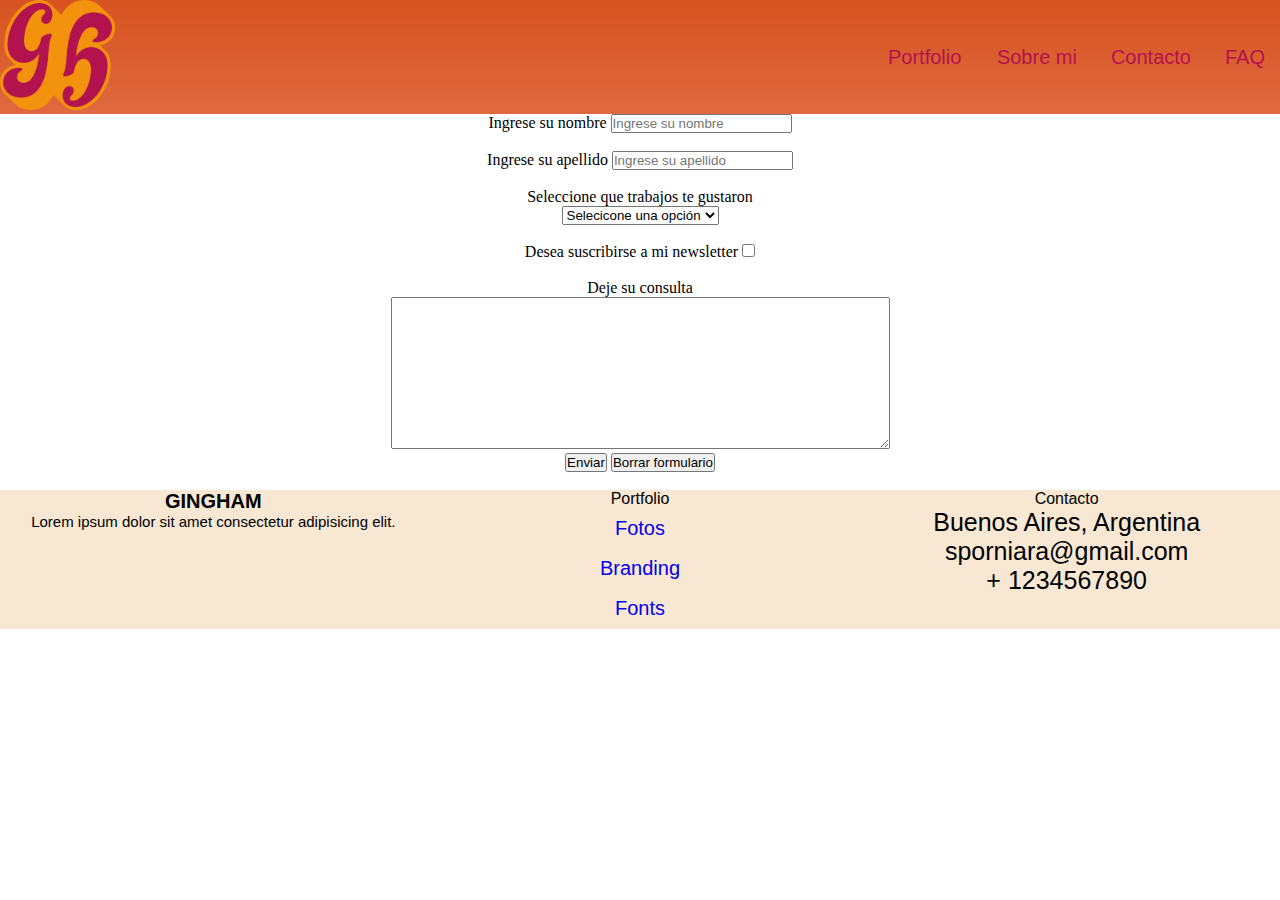
==== contacto.html @ a2402b82 "Estructura de archivos inicial" ====
<!DOCTYPE html>
<head>
    <meta charset="UTF-8">
    <meta http-equiv="X-UA-Compatible" content="IE=edge">
    <meta name="viewport" content="width=device-width, initial-scale=1.0">

    <link href="css/style.css" rel="stylesheet" type="text/css">
    <link href='https://fonts.google.com/specimen/Monoton#standard-styles' rel='stylesheet' type='text/css'/>

    <title>Contacto</title>
</head>
    <body>
      
      <header>
        <div class="wrapperHeader">
          <a class="navBarBrand" href="index.html"><img class="navBar_logo" src="assets/img/logo.png" alt="..." /></a>
          <nav class="navBar">
            <ul class="navContainer">
              <li class="nav-item px-2"><a class="navLink fw-bold" href="portfolio.html">Portfolio</a>
                <ul class="subMenu">
                  <li><a href="portfolio/branding.html"> Branding</a></li>
                  <li><a href="portfolio/fotos.html"> Fotos</a></li>
                  <li><a href="portfolio/fonts.html"> Fonts</a></li>
                </ul>
              </li>
              <li class="nav-item px-2"><a class="navLink fw-bold" href="sobremi.html">Sobre mi</a></li>
              <li class="nav-item px-2"><a class="navLink fw-bold" href="contacto.html">Contacto</a></li>
              <li class="nav-item px-2"><a class="navLink fw-bold" href="faq.html">FAQ</a></li>
            </ul>
          </nav>
        </div>
      </header>
      
        <main>
          <section>
            <div class="sufeeLogin">
                <div class="container">
                    <div class="loginContent">
                        <div class="loginForm">
                            <form  id="formulario" action="" method="get" enctype="text/plain" >
                                <div class="formGroup">
                                <label> Ingrese su nombre </label>
                                <input type="text" class="formControl" placeholder="Ingrese su nombre" id="nombre" >
                                </div>
                                <br>
                                <div class="formGroup">
                                <label> Ingrese su apellido </label>
                                <input type="text" class="formControl" placeholder="Ingrese su apellido" id="apellido">
                                </div>
                                <br>
                                <div class="formGroup">
                                <label> Seleccione que trabajos te gustaron</label>
                                <div class="rowSelect">
                                        <div class="opciones">
                                            <select name="select" id="select" class="formControl">
                                                <option value="" disabled selected>Selecicone una opción</option>
                                                <option value="0">Trabajo 1</option>
                                                <option value="1">Trabajo 2</option>
                                                <option value="2">Trabajo 3</option>
                                                <option value="3">Trabajo 4</option>
                                            </select>
                                     </div>
                                </div>
                                <br>
                                <div class="formGroup">
                                  <label for="newsletter">Desea suscribirse a mi newsletter</label>
                                  <input type="checkbox" name="checkbox" id="newsletter" value="1">
                                </div>
                                <br>
                                <div class="formGroup">
                                  <label for="comentario">Deje su consulta</label>
                                  <br>
                                  <textarea name="txtMsg" id="comentario" cols="60" rows="10"></textarea>
                                </div>
                                <div class="rowButton">
                                      <input type="submit" value="Enviar" class="btnEnviar"></input>
                                      <input type="reset" value="Borrar formulario" class="btnBorrar"></input>
                                    </div>
                                </div>
                            </form>
                        </div>
                    </div>
                </div> 
            </div>	
        </section>
      </main> 
      <br>

      <footer class="title_Footer">
        <div class="footer_Row">
          <div class="footer_Section1">
            <div class="footer_nombre">GINGHAM</div>
            <p>Lorem ipsum dolor sit amet consectetur adipisicing elit.</p>
          </div>
          <div class="footer_Section2">Portfolio
            <p class="footer_listado">
              <a href="portfolio/fotos.html">Fotos</a>
            </p>
            <p class="footer_listado">
              <a href="portfolio/branding.html">Branding</a>
            </p>
            <p class="footer_listado">
              <a href="portfolio/fonts.html">Fonts</a>
            </p>
          </div>
          <div class="footer_Section3"> Contacto
            <p><i class="footer_address"></i> Buenos Aires, Argentina</p>
            <p>
              <i class="footer_mail"></i>
              sporniara@gmail.com
            </p>
            <p><i class="footer_phone"></i> + 1234567890</p>
          </div>
        </div>
      </footer>
    </body>
</html>
---- css/style.css ----
@charset "UTF-8";
*{
    margin: 0px; 
    padding: 0px;
    box-sizing: border-box;
}

/* grid */
.grid{
    display: grid;
    grid-template-columns: 20% 60% 20%;
    grid-template-rows: repeat(3, auto);
    grid-template-areas: "navBar navBar navBar" 
                         "header header header" 
                         "title_Footer title_Footer title_Footer";
}

/* menu */
 
.header{
    grid-area: header;
}

.navBar{
    grid-area: navBar;
}

li{
    padding: 10px 15px;
}
  
.navBar_logo{
    width: 20%;
    height: 20%;
}
  
.wrapperHeader {
    display: flex;
    flex-wrap: wrap;  
    justify-content: space-between;
    align-items: center;
    background-image: linear-gradient(#d75321, #df693f);

}
  
header .navBar ul li {
    list-style: none;
    display: inline;
    text-align: justify;
    font-family: 'Lucida Sans', 'Lucida Sans Regular', 'Lucida Grande', 'Lucida Sans Unicode', Geneva, Verdana, sans-serif;
    font-size: 20px;
    text-decoration: none;
  
}
  
header .navBar ul li a {
    color: #b2134e;
    text-decoration: none;
    display: inline;
}
  
.subMenu{
    display: none;
    position: absolute;
    background-color: #f39200;
}
  
.navContainer li{
    display: inline-block;
    left: 50%;
    justify-content: space-between;
}
  
.navContainer li:hover ul{
    display: block;
}
  
.subMenu li{
    display: block;
    position: relative;
    top: 20%;
}

/* sections */
.section1{
   grid-area: section1;
}
  
.hero{
   height: 70vh;
   background-image: url("../assets/img/fondo.png");
   background-size: cover;
   background-position: center;
   display: flex;
   flex-direction: row;
   justify-content: center;
}
  
.hero p{
   text-align: center;
}
  
.hero_Img img:hover{
    transition: 3s;
    width: 50%;
  }

.section2{
   grid-area: section2;
}

.trabajos{
    text-align: center;
}

.grid section{
   width: 100%;
   height: 100%;
   display: flex;
   justify-content: center;
   align-items: center;
}

.titleIndex{
    display: flex;
    width: 100%;
    height: 400px;
    opacity: 0.5;
} 
  
section ul li{
    color: b#333;
    list-style: none;
    display: inline;
    text-align: justify;
    font-family: 'Lucida Sans', 'Lucida Sans Regular', 'Lucida Grande', 'Lucida Sans Unicode', Geneva, Verdana, sans-serif;
    font-size: 20px;
    text-decoration: none;
}
  
section ul li a{
   color: b#333333;
   text-decoration: none;
   display: inline;
}
  
.sufeeLogin{
   text-align: center;
}
  
.rowButton{
   text-align: center;
}
  
.rowSelect{
   text-align: center;
}
  
p{
    color: b#333;
    font-size: 25px;
    font-family: 'Lucida Sans', 'Lucida Sans Regular', 'Lucida Grande', 'Lucida Sans Unicode', Geneva, Verdana, sans-serif;
}
  
/* tabla */
  
table {
    border: 3px solid;
    font-family: 'Lucida Sans', 'Lucida Sans Regular', 'Lucida Grande', 'Lucida Sans Unicode', Geneva, Verdana, sans-serif;  
}
    
th {
    background-color: white;
    border: 1px solid;
}
    
tr, td {
    border: 1px solid;
}

  
/* seccion footer*/

.title_Footer .footer_Row{
    font-family: 'Josefin Sans', sans-serif;
    background-color: rgb(247, 231, 211);
    display: grid;
    grid-template-columns: repeat(3, 1fr);
    grid-template-areas: "footer_Section1 footer_Section2 footer_Section3";
}

.footer_Section1, .footer_Section2 , .footer_Section3{
    width: 100%;
    height: 20%;
} 
.footer_Section1{
    text-align: center;
    grid-area: footer_Section1;
    
}
.footer_Section2{
    text-align: center;
    grid-area: footer_Section2;
  
}
  
.footer_Section3{
    text-align: center;
    grid-area: footer_Section3;
  
}

.footer_listado{
    font-size: 20px;
    padding: 2%;
    text-decoration: none;
}
  
.footer_listado a{
    text-decoration: none;
}
  
.footer_nombre{
    font-size: 20px;
    font-weight: bold;
}
  
.footer_Section1 p{
    font-size: 15px;
}

/* sobre mi */ 
.sobremi h2{
   color: b#333;
   list-style: none;
   display: inline;
   text-align: justify;
   font-family: 'Lucida Sans', 'Lucida Sans Regular', 'Lucida Grande', 'Lucida Sans Unicode', Geneva, Verdana, sans-serif;
   font-size: 20px;
}
  
.sobremi_fotoMia {
   width: 200%; 
   float: left; 
}

.sobremi_textoDesc {
   width: 60%;
   text-align: inherit;
   float: right;
}
  
.sobremi_textoSecu {
   font-family: 'Lucida Sans', 'Lucida Sans Regular', 'Lucida Grande', 'Lucida Sans Unicode', Geneva, Verdana, sans-serif;
   font-size: 20px;
   text-align: center;
}

  
.trabajos_row {
    display: flex;
}
    
.trabajos_column{
    flex: 25%;
    padding: 3px;
}
  
/* detalle portfolio */

.titleTrabajo{
   text-align: center;
   color: indianred;
}

/* medida query mobile*/

@media (max-width: 420px) {
    .a{
        display: flex;
        flex-wrap: wrap;
    }

    .title_Footer .footer_Row{
      grid-template-columns: 100%;
      grid-template-rows: repeat(3, 1fr);
      grid-template-areas: "footer_Section1" "footer_Section2" "footer_Section3";
    }
}

/* medida query tablet*/
@media only screen and (min-width: 401px) and (max-width: 960px){
  .column {
    width: 100%;
  }
}

/* medida query desktop */
@media only screen and (min-width: 961px) {
  .column {
    width: 100%;
  }
}
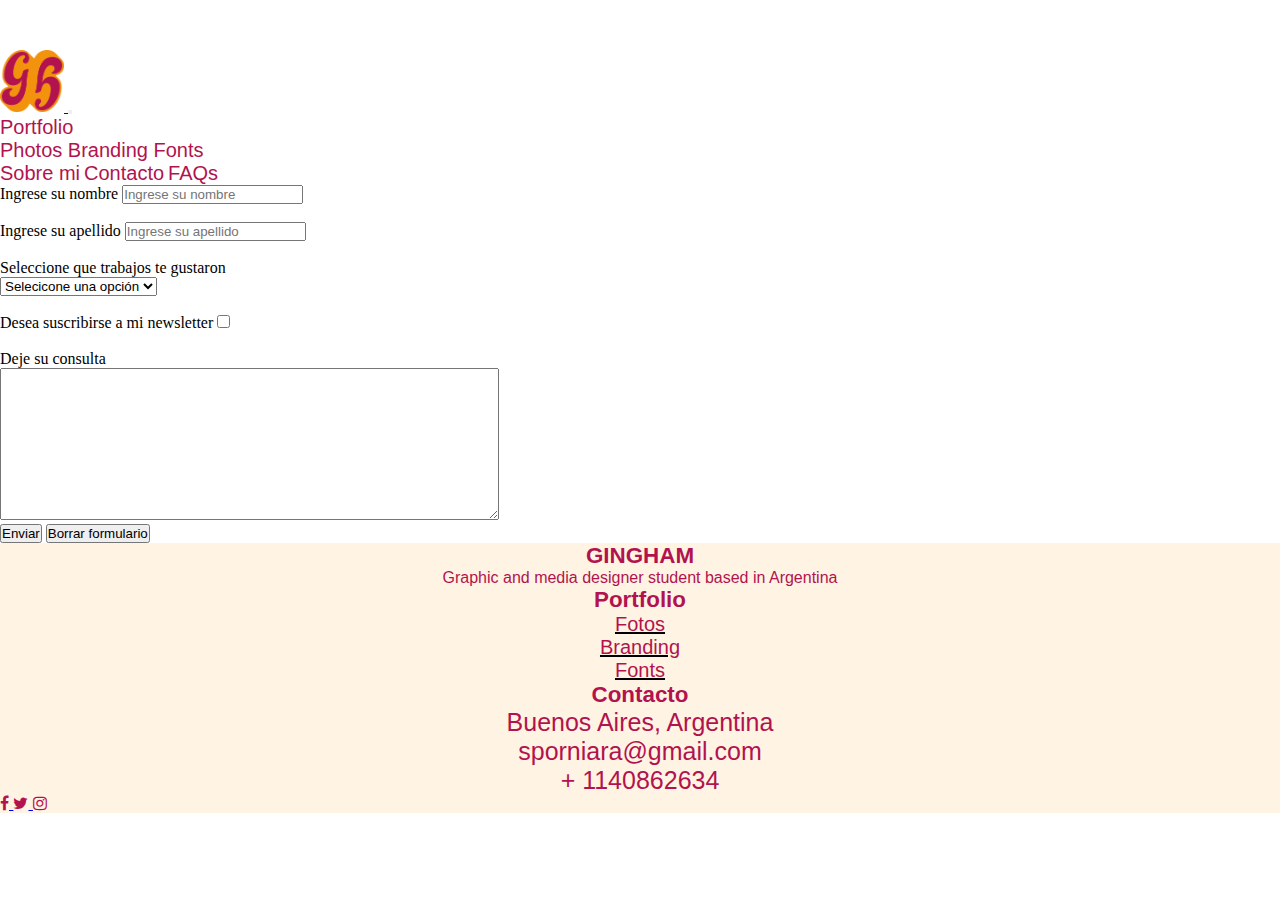
==== commit e0e7b5bb: "agregue BS incial - footer y header" ====
--- a/contacto.html
+++ b/contacto.html
@@ -1,117 +1,168 @@
 <!DOCTYPE html>
+
 <head>
-    <meta charset="UTF-8">
-    <meta http-equiv="X-UA-Compatible" content="IE=edge">
-    <meta name="viewport" content="width=device-width, initial-scale=1.0">
+  <meta charset="UTF-8">
+  <meta http-equiv="X-UA-Compatible" content="IE=edge">
+  <meta name="viewport" content="width=device-width, initial-scale=1.0">
 
-    <link href="css/style.css" rel="stylesheet" type="text/css">
-    <link href='https://fonts.google.com/specimen/Monoton#standard-styles' rel='stylesheet' type='text/css'/>
+  <!-- SEO -->
+  <meta name="description"
+    content="Este es el sitio web de mi portfolio en el que encontrarás imágenes, videos y mucho más">
+  <meta name="keywords" content="FOTOS, VIDEOS, BRANDING, FONTS, PORTFOLIO, DISEÑO, EDITS">
 
-    <title>Contacto</title>
+  <!-- bootstrap -->
+  <link href="https://cdn.jsdelivr.net/npm/bootstrap@5.1.3/dist/css/bootstrap.min.css" rel="stylesheet"
+    integrity="sha384-1BmE4kWBq78iYhFldvKuhfTAU6auU8tT94WrHftjDbrCEXSU1oBoqyl2QvZ6jIW3" crossorigin="anonymous">
+
+  <!-- fonts -->
+  <link href="https://fonts.googleapis.com/css2?family=PT+Serif:wght@400;700&amp;display=swap" rel="stylesheet">
+
+  <!-- logos de fontawesome -->
+  <link rel="stylesheet" href="https://cdnjs.cloudflare.com/ajax/libs/font-awesome/4.7.0/css/font-awesome.min.css">
+
+  <!-- css -->
+  <link href="scss/estilos-sass.css" rel="stylesheet" />
+
+  <title>Contacto</title>
 </head>
-    <body>
-      
-      <header>
-        <div class="wrapperHeader">
-          <a class="navBarBrand" href="index.html"><img class="navBar_logo" src="assets/img/logo.png" alt="..." /></a>
-          <nav class="navBar">
-            <ul class="navContainer">
-              <li class="nav-item px-2"><a class="navLink fw-bold" href="portfolio.html">Portfolio</a>
-                <ul class="subMenu">
-                  <li><a href="portfolio/branding.html"> Branding</a></li>
-                  <li><a href="portfolio/fotos.html"> Fotos</a></li>
-                  <li><a href="portfolio/fonts.html"> Fonts</a></li>
-                </ul>
-              </li>
-              <li class="nav-item px-2"><a class="navLink fw-bold" href="sobremi.html">Sobre mi</a></li>
-              <li class="nav-item px-2"><a class="navLink fw-bold" href="contacto.html">Contacto</a></li>
-              <li class="nav-item px-2"><a class="navLink fw-bold" href="faq.html">FAQ</a></li>
-            </ul>
-          </nav>
+
+<body>
+
+  <!-- header -->
+
+  <header>
+    <nav class="navBar navbar-expand-lg navbar-light colorHeader">
+      <div class="container-fluid">
+        <a class="navbar-brand" href="index.html">
+          <img class="navBar_logo" src="assets/gallery/logo.png" alt="logo Gingham" width="50" height="50"
+            class="d-inline-block align-text-top">
+        </a>
+        <button class="navbar-toggler" type="button" data-bs-toggle="collapse" data-bs-target="#navbarNav"
+          aria-controls="navbarNav" aria-expanded="false" aria-label="Toggle navigation">
+          <span class="navbar-toggler-icon"></span>
+        </button>
+        <div class="collapse navbar-collapse justify-content-end" id="navbarNav">
+          <ul class="navbar-nav ms-auto mb-2 mb-lg-0">
+            <li class="nav-item dropdown">
+              <a class="link dropdown-toggle" href="portfolio.html" id="navbarDropdownMenuLink" role="button"
+                data-bs-toggle="dropdown" aria-expanded="false">
+                Portfolio
+              </a>
+              <ul class="dropdown-menu" aria-labelledby="navbarDropdownMenuLink">
+                <li><a class="dropdown-item" href="portfolio/fotos.html">Photos</a></li>
+                <li><a class="dropdown-item" href="portfolio/branding.html">Branding</a></li>
+                <li><a class="dropdown-item" href="portfolio/fonts.html">Fonts</a></li>
+              </ul>
+            </li>
+            <li class="nav-item px-2"><a class="link" href="sobremi.html">Sobre mi</a></li>
+            <li class="nav-item px-2"><a class="link" href="contacto.html">Contacto</a></li>
+            <li class="nav-item px-2"><a class="link" href="faq.htm">FAQs</a></li>
+          </ul>
         </div>
-      </header>
-      
-        <main>
-          <section>
-            <div class="sufeeLogin">
-                <div class="container">
-                    <div class="loginContent">
-                        <div class="loginForm">
-                            <form  id="formulario" action="" method="get" enctype="text/plain" >
-                                <div class="formGroup">
-                                <label> Ingrese su nombre </label>
-                                <input type="text" class="formControl" placeholder="Ingrese su nombre" id="nombre" >
-                                </div>
-                                <br>
-                                <div class="formGroup">
-                                <label> Ingrese su apellido </label>
-                                <input type="text" class="formControl" placeholder="Ingrese su apellido" id="apellido">
-                                </div>
-                                <br>
-                                <div class="formGroup">
-                                <label> Seleccione que trabajos te gustaron</label>
-                                <div class="rowSelect">
-                                        <div class="opciones">
-                                            <select name="select" id="select" class="formControl">
-                                                <option value="" disabled selected>Selecicone una opción</option>
-                                                <option value="0">Trabajo 1</option>
-                                                <option value="1">Trabajo 2</option>
-                                                <option value="2">Trabajo 3</option>
-                                                <option value="3">Trabajo 4</option>
-                                            </select>
-                                     </div>
-                                </div>
-                                <br>
-                                <div class="formGroup">
-                                  <label for="newsletter">Desea suscribirse a mi newsletter</label>
-                                  <input type="checkbox" name="checkbox" id="newsletter" value="1">
-                                </div>
-                                <br>
-                                <div class="formGroup">
-                                  <label for="comentario">Deje su consulta</label>
-                                  <br>
-                                  <textarea name="txtMsg" id="comentario" cols="60" rows="10"></textarea>
-                                </div>
-                                <div class="rowButton">
-                                      <input type="submit" value="Enviar" class="btnEnviar"></input>
-                                      <input type="reset" value="Borrar formulario" class="btnBorrar"></input>
-                                    </div>
-                                </div>
-                            </form>
-                        </div>
+      </div>
+    </nav>
+  </header>
+
+<!-- formulario -->
+
+  <main>
+    <section>
+      <div class="sufeeLogin">
+        <div class="container">
+          <div class="loginContent">
+            <div class="loginForm">
+              <form id="formulario" action="" method="get" enctype="text/plain">
+                <div class="formGroup">
+                  <label> Ingrese su nombre </label>
+                  <input type="text" class="formControl" placeholder="Ingrese su nombre" id="nombre">
+                </div>
+                <br>
+                <div class="formGroup">
+                  <label> Ingrese su apellido </label>
+                  <input type="text" class="formControl" placeholder="Ingrese su apellido" id="apellido">
+                </div>
+                <br>
+                <div class="formGroup">
+                  <label> Seleccione que trabajos te gustaron</label>
+                  <div class="rowSelect">
+                    <div class="opciones">
+                      <select name="select" id="select" class="formControl">
+                        <option value="" disabled selected>Selecicone una opción</option>
+                        <option value="0">Trabajo 1</option>
+                        <option value="1">Trabajo 2</option>
+                        <option value="2">Trabajo 3</option>
+                        <option value="3">Trabajo 4</option>
+                      </select>
                     </div>
-                </div> 
-            </div>	
-        </section>
-      </main> 
-      <br>
-
-      <footer class="title_Footer">
-        <div class="footer_Row">
-          <div class="footer_Section1">
-            <div class="footer_nombre">GINGHAM</div>
-            <p>Lorem ipsum dolor sit amet consectetur adipisicing elit.</p>
-          </div>
-          <div class="footer_Section2">Portfolio
-            <p class="footer_listado">
-              <a href="portfolio/fotos.html">Fotos</a>
-            </p>
-            <p class="footer_listado">
-              <a href="portfolio/branding.html">Branding</a>
-            </p>
-            <p class="footer_listado">
-              <a href="portfolio/fonts.html">Fonts</a>
-            </p>
-          </div>
-          <div class="footer_Section3"> Contacto
-            <p><i class="footer_address"></i> Buenos Aires, Argentina</p>
-            <p>
-              <i class="footer_mail"></i>
-              sporniara@gmail.com
-            </p>
-            <p><i class="footer_phone"></i> + 1234567890</p>
+                  </div>
+                  <br>
+                  <div class="formGroup">
+                    <label for="newsletter">Desea suscribirse a mi newsletter</label>
+                    <input type="checkbox" name="checkbox" id="newsletter" value="1">
+                  </div>
+                  <br>
+                  <div class="formGroup">
+                    <label for="comentario">Deje su consulta</label>
+                    <br>
+                    <textarea name="txtMsg" id="comentario" cols="60" rows="10"></textarea>
+                  </div>
+                  <div class="rowButton">
+                    <input type="submit" value="Enviar" class="btnEnviar"></input>
+                    <input type="reset" value="Borrar formulario" class="btnBorrar"></input>
+                  </div>
+                </div>
+              </form>
+            </div>
           </div>
         </div>
-      </footer>
-    </body>
+      </div>
+    </section>
+  </main>
+
+  <!-- footer -->
+  <footer>
+    <div class="mt-5 pt-5 pb-5 title_Footer">
+      <div class="container">
+        <div class="row">
+          <div class="footer_Section1 col-lg-5 col-xs-12">
+            <h1 class="titulos_footer">GINGHAM</h1>
+            <p class="descripcion">Graphic and media designer student based in Argentina</p>
+          </div>
+          <div class="footer_Section2 col">
+            <h1 class="titulos_footer">Portfolio</h1>
+            <ul class="footer_listado nav flex-column">
+              <li class="nav-item mb-2"><a href="portfolio/fotos.html" class="link p-0 text-bold">Fotos</a></li>
+              <li class="nav-item mb-2"><a href="portfolio/branding.html" class="link p-0 text-bold">Branding</a>
+              </li>
+              <li class="nav-item mb-2"><a href="portfolio/fonts.html" class="link p-0 text-bold">Fonts</a></li>
+            </ul>
+          </div>
+          <div class="footer_Section3 col-lg-4 col-xs-12">
+            <h1 class="titulos_footer">Contacto</h1>
+            <ul class="contacto nav flex-column">
+              <li class="nav-item mb-2">
+                <p><i class="address"></i> Buenos Aires, Argentina</p>
+              </li>
+              <li class="nav-item mb-2">
+                <p><i class="mail"></i>sporniara@gmail.com</p>
+              </li>
+              <li class="nav-item mb-2">
+                <p><i class="phone"></i> + 1140862634</p>
+              </li>
+            </ul>
+          </div>
+        </div>
+        <div class="col-12">
+          <div class="social-btn text-center my-4"><a href="#!" title="Facebook"><i class="me-4 fa fa-facebook fs-3 text-facebook"></i></a><a href="#!" title="Twitter"> <i class="me-4 fa fa-twitter fs-3 text-twitter"></i></a><a href="#!" title="Instagram"> <i class="me-4 fa fa-instagram fs-3 text-instagram"></i></a></div>
+        </div>
+      </div>
+    </div>
+  </footer>
+
+  <!-- JavaScripts -->
+  <script src="https://cdn.jsdelivr.net/npm/bootstrap@5.1.3/dist/js/bootstrap.bundle.min.js"
+    integrity="sha384-ka7Sk0Gln4gmtz2MlQnikT1wXgYsOg+OMhuP+IlRH9sENBO0LRn5q+8nbTov4+1p"
+    crossorigin="anonymous"></script>
+</body>
+
 </html>--- a/scss/estilos-sass.css
+++ b/scss/estilos-sass.css
@@ -0,0 +1,364 @@
+* {
+  margin: 0px;
+  padding: 0px;
+  -webkit-box-sizing: border-box;
+          box-sizing: border-box;
+}
+
+header {
+  -ms-grid-row: 2;
+  -ms-grid-column: 1;
+  -ms-grid-column-span: 3;
+  grid-area: header;
+}
+
+@media screen and (max-width: 420px) {
+  header .a {
+    display: -webkit-box;
+    display: -ms-flexbox;
+    display: flex;
+    -ms-flex-wrap: wrap;
+        flex-wrap: wrap;
+  }
+}
+
+.navBar {
+  -ms-grid-row: 1;
+  -ms-grid-column: 1;
+  -ms-grid-column-span: 3;
+  grid-area: navBar;
+}
+
+.navBar ul li {
+  display: inline;
+  text-align: justify;
+  font-family: 'Lucida Sans', 'Lucida Sans Regular', 'Lucida Grande', 'Lucida Sans Unicode', Geneva, Verdana, sans-serif;
+  font-size: 20px;
+  text-decoration: none;
+  margin-top: -50px;
+}
+
+.navBar ul li a {
+  color: #b2134e;
+  text-decoration: none;
+}
+
+.navBar_logo {
+  margin-top: 50px;
+  width: 5%;
+  height: 5%;
+}
+
+/* grid */
+.grid {
+  display: -ms-grid;
+  display: grid;
+  -ms-grid-columns: 20% 60% 20%;
+      grid-template-columns: 20% 60% 20%;
+  -ms-grid-rows: (auto)[3];
+      grid-template-rows: repeat(3, auto);
+      grid-template-areas: "navBar navBar navBar" + "header header header" + "title_Footer title_Footer title_Footer";
+}
+
+/* grid */
+.grid {
+  display: -ms-grid;
+  display: grid;
+  -ms-grid-columns: 20% 60% 20%;
+      grid-template-columns: 20% 60% 20%;
+  -ms-grid-rows: (auto)[3];
+      grid-template-rows: repeat(3, auto);
+      grid-template-areas: "navBar navBar navBar" + "header header header" + "title_Footer title_Footer title_Footer";
+}
+
+.title_Footer {
+  font-family: 'Josefin Sans', sans-serif;
+  background-color: #fff3e4;
+  display: -ms-grid;
+  display: grid;
+}
+
+@media screen and (max-width: 420px) {
+  .title_Footer .title_Footer {
+    -ms-grid-columns: 100%;
+        grid-template-columns: 100%;
+    -ms-grid-rows: (1fr)[3];
+        grid-template-rows: repeat(3, 1fr);
+        grid-template-areas: "footer_Section1" "footer_Section2" "footer_Section3";
+  }
+}
+
+.title_Footer__Section1 {
+  grid-area: footer_Section1;
+}
+
+.title_Footer__Section1 p {
+  font-size: 15px;
+  color: b #333333;
+  font-family: 'Lucida Sans', 'Lucida Sans Regular', 'Lucida Grande', 'Lucida Sans Unicode', Geneva, Verdana, sans-serif;
+}
+
+.title_Footer__Section2 {
+  grid-area: footer_Section2;
+}
+
+.title_Footer__Section3 {
+  grid-area: footer_Section3;
+}
+
+.titulos_footer {
+  font-size: 140%;
+  text-align: center;
+  color: #b2134e;
+}
+
+.descripcion {
+  font-size: 100%;
+  text-align: center;
+  color: #b2134e;
+}
+
+.footer_listado li {
+  text-align: center;
+  font-size: 20px;
+  text-decoration: underline;
+}
+
+.footer_listado li a {
+  color: #b2134e;
+  text-decoration: none;
+}
+
+.contacto {
+  text-align: center;
+  color: #b2134e;
+}
+
+.fa {
+  color: #b2134e;
+  text-decoration: none;
+}
+
+.titleTrabajo {
+  text-align: center;
+  color: indianred;
+}
+
+p {
+  color: b #333333;
+  font-size: 25px;
+  font-family: 'Lucida Sans', 'Lucida Sans Regular', 'Lucida Grande', 'Lucida Sans Unicode', Geneva, Verdana, sans-serif;
+}
+
+table {
+  border: 3px solid;
+  font-family: 'Lucida Sans', 'Lucida Sans Regular', 'Lucida Grande', 'Lucida Sans Unicode', Geneva, Verdana, sans-serif;
+}
+
+table tr {
+  border: 1px solid;
+}
+
+table tr th {
+  background-color: white;
+  border: 1px solid;
+}
+
+.sobremi h2 {
+  color: b #333333;
+  list-style: none;
+  display: inline;
+  text-align: justify;
+  font-family: 'Lucida Sans', 'Lucida Sans Regular', 'Lucida Grande', 'Lucida Sans Unicode', Geneva, Verdana, sans-serif;
+  font-size: 20px;
+}
+
+.sobremi_fotoMia {
+  width: 200%;
+  float: left;
+}
+
+.sobremi_textoDesc {
+  width: 60%;
+  text-align: inherit;
+  float: right;
+}
+
+.sobremi_textoSecu {
+  font-family: 'Lucida Sans', 'Lucida Sans Regular', 'Lucida Grande', 'Lucida Sans Unicode', Geneva, Verdana, sans-serif;
+  font-size: 20px;
+  text-align: center;
+}
+
+.trabajos_row {
+  display: -webkit-box;
+  display: -ms-flexbox;
+  display: flex;
+}
+
+.trabajos_column {
+  -webkit-box-flex: 25%;
+      -ms-flex: 25%;
+          flex: 25%;
+  padding: 3px;
+}
+
+section ul li {
+  color: b #333333;
+  list-style: none;
+  display: inline;
+  text-align: justify;
+  font-family: 'Lucida Sans', 'Lucida Sans Regular', 'Lucida Grande', 'Lucida Sans Unicode', Geneva, Verdana, sans-serif;
+  font-size: 20px;
+  text-decoration: none;
+}
+
+section ul li a {
+  color: b #333333;
+  text-decoration: none;
+  display: inline;
+}
+
+.grid section {
+  width: 100%;
+  height: 100%;
+  display: -webkit-box;
+  display: -ms-flexbox;
+  display: flex;
+  -webkit-box-pack: center;
+      -ms-flex-pack: center;
+          justify-content: center;
+  -webkit-box-align: center;
+      -ms-flex-align: center;
+          align-items: center;
+}
+
+p {
+  color: b #333333;
+  font-size: 25px;
+  font-family: 'Lucida Sans', 'Lucida Sans Regular', 'Lucida Grande', 'Lucida Sans Unicode', Geneva, Verdana, sans-serif;
+}
+
+.hero {
+  height: 45vh;
+  background-size: cover;
+  background-position: center;
+  display: -webkit-box;
+  display: -ms-flexbox;
+  display: flex;
+  -webkit-box-orient: horizontal;
+  -webkit-box-direction: normal;
+      -ms-flex-direction: row;
+          flex-direction: row;
+  -webkit-box-pack: center;
+      -ms-flex-pack: center;
+          justify-content: center;
+}
+
+@media screen and (max-width: 768px) {
+  .hero__Contenedor .column {
+    width: 100%;
+  }
+}
+
+.hero_Img {
+  -webkit-transition: 3s;
+  transition: 3s;
+  width: 50%;
+}
+
+.hero__Text {
+  text-align: center;
+}
+
+@media screen and (max-width: 768px) {
+  .hero__Text .column {
+    width: 100%;
+  }
+}
+
+@media screen and (max-width: 420px) {
+  .hero__Text .a {
+    display: -webkit-box;
+    display: -ms-flexbox;
+    display: flex;
+    -ms-flex-wrap: wrap;
+        flex-wrap: wrap;
+  }
+}
+
+.sectionTrabajos {
+  padding-top: 2%;
+}
+
+.linkPortfolio {
+  color: #b2134e;
+  text-decoration: none;
+}
+
+.row_portfolio {
+  position: relative;
+  margin: 0 auto;
+  padding: 0 12px;
+  list-style: none;
+  text-align: center;
+}
+
+.row_portfolio h1 {
+  -webkit-transform: translate3d(0px, 100%, 0px);
+          transform: translate3d(0px, 100%, 0px);
+  -webkit-transition: color 0.35s ease 0s, -webkit-transform 0.35s ease 0s;
+  transition: color 0.35s ease 0s, -webkit-transform 0.35s ease 0s;
+  transition: transform 0.35s ease 0s, color 0.35s ease 0s;
+  transition: transform 0.35s ease 0s, color 0.35s ease 0s, -webkit-transform 0.35s ease 0s;
+  width: 100%;
+}
+
+img {
+  border: 0;
+  width: 100%;
+  height: 100%;
+}
+
+.overlayone {
+  width: 480px;
+  height: 320px;
+  display: inline-block;
+  position: relative;
+}
+
+.overlayinn {
+  background-color: white;
+  height: 100%;
+  width: 100%;
+  opacity: 0;
+  top: 0;
+  left: 0;
+  position: absolute;
+  padding: 70px;
+  -webkit-transition: opacity .5s;
+  transition: opacity .5s;
+}
+
+.overlayinn:hover {
+  opacity: 0.5;
+  -webkit-transition: opacity .5s;
+  transition: opacity .5s;
+}
+
+.overlayinn:hover .linkPortfolio {
+  color: #b2134e;
+  text-decoration: none;
+  opacity: 1;
+}
+
+.container_portfolio {
+  margin: 0 auto;
+  padding-left: 12px;
+  padding-right: 12px;
+}
+/*# sourceMappingURL=estilos-sass.css.map */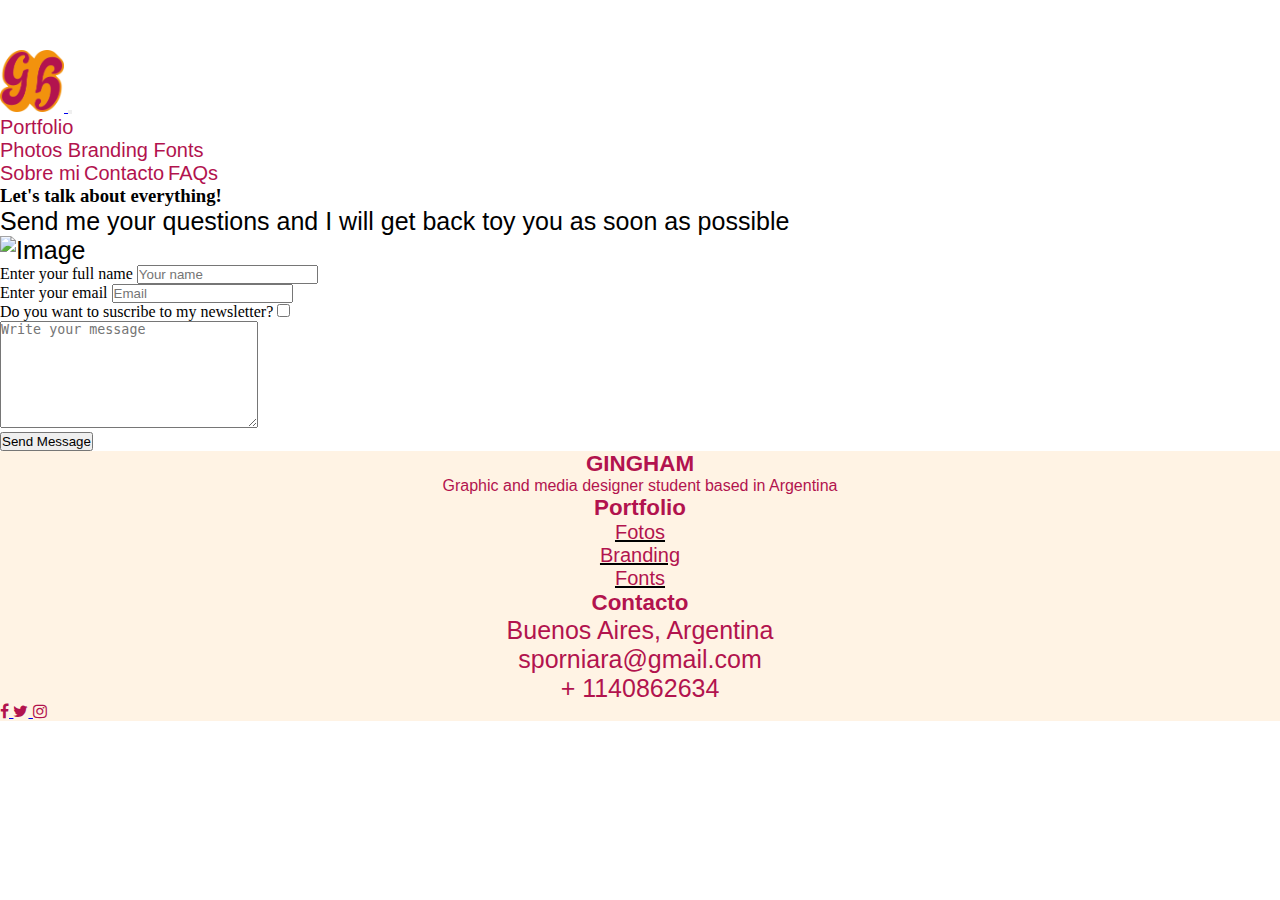
==== commit 76d7220c: "agregue BS a contacto falta acomodar los botones y espaciar mas las cosas" ====
--- a/contacto.html
+++ b/contacto.html
@@ -63,55 +63,53 @@
     </nav>
   </header>
 
-<!-- formulario -->
+  <!-- formulario -->
 
   <main>
-    <section>
-      <div class="sufeeLogin">
+    <section class="formulario">
+      <div class="sufee-login d-flex align-content-center flex-wrap">
         <div class="container">
-          <div class="loginContent">
-            <div class="loginForm">
-              <form id="formulario" action="" method="get" enctype="text/plain">
-                <div class="formGroup">
-                  <label> Ingrese su nombre </label>
-                  <input type="text" class="formControl" placeholder="Ingrese su nombre" id="nombre">
+          <div class="row justify-content-center">
+            <div class="col-md-10">
+              <div class="row justify-content-center">
+                <div class="col-md-6">
+                  <h3 class="heading mb-4 justify-content-center">Let's talk about everything!</h3>
+                  <p>Send me your questions and I will get back toy you as soon as possible</p>
+                  <p><img src="assets/gallery/undraw-contact.png" alt="Image" class="img-fluid"></p>
                 </div>
-                <br>
-                <div class="formGroup">
-                  <label> Ingrese su apellido </label>
-                  <input type="text" class="formControl" placeholder="Ingrese su apellido" id="apellido">
+                <div class="col-md-6">
+                  <form class="mb-5" method="post" id="formulario" name="contactForm">
+                    <div class="row">
+                      <div class="col-md-12 form-group">
+                        <label> Enter your full name </label>
+						            <input type="text" class="form-control" placeholder="Your name" id="nombre" >
+                      </div>
+                    </div>
+                    <div class="row">
+                      <div class="col-md-12 form-group">
+                        <label> Enter your email </label>
+                        <input type="text" class="form-control" name="email" id="email" placeholder="Email">
+                      </div>
+                    </div>
+                    <div class="formGroup">
+                      <label for="newsletter">Do you want to suscribe to my newsletter?</label>
+                      <input type="checkbox" name="checkbox" id="newsletter" value="1">
+                    </div>
+                    <div class="row">
+                      <div class="col-md-12 form-group">
+                        <textarea class="form-control" name="message" id="message" cols="30" rows="7"
+                          placeholder="Write your message"></textarea>
+                      </div>
+                    </div>
+                    <div class="row">
+                      <div class="col-12">
+                        <input type="submit" id="enviar" value="Send Message" class="btnEnviar rounded-0 py-2 px-4">
+                        <span class="submitting"></span>
+                      </div>
+                    </div>
+                  </form>
                 </div>
-                <br>
-                <div class="formGroup">
-                  <label> Seleccione que trabajos te gustaron</label>
-                  <div class="rowSelect">
-                    <div class="opciones">
-                      <select name="select" id="select" class="formControl">
-                        <option value="" disabled selected>Selecicone una opción</option>
-                        <option value="0">Trabajo 1</option>
-                        <option value="1">Trabajo 2</option>
-                        <option value="2">Trabajo 3</option>
-                        <option value="3">Trabajo 4</option>
-                      </select>
-                    </div>
-                  </div>
-                  <br>
-                  <div class="formGroup">
-                    <label for="newsletter">Desea suscribirse a mi newsletter</label>
-                    <input type="checkbox" name="checkbox" id="newsletter" value="1">
-                  </div>
-                  <br>
-                  <div class="formGroup">
-                    <label for="comentario">Deje su consulta</label>
-                    <br>
-                    <textarea name="txtMsg" id="comentario" cols="60" rows="10"></textarea>
-                  </div>
-                  <div class="rowButton">
-                    <input type="submit" value="Enviar" class="btnEnviar"></input>
-                    <input type="reset" value="Borrar formulario" class="btnBorrar"></input>
-                  </div>
-                </div>
-              </form>
+              </div>
             </div>
           </div>
         </div>
@@ -153,7 +151,10 @@
           </div>
         </div>
         <div class="col-12">
-          <div class="social-btn text-center my-4"><a href="#!" title="Facebook"><i class="me-4 fa fa-facebook fs-3 text-facebook"></i></a><a href="#!" title="Twitter"> <i class="me-4 fa fa-twitter fs-3 text-twitter"></i></a><a href="#!" title="Instagram"> <i class="me-4 fa fa-instagram fs-3 text-instagram"></i></a></div>
+          <div class="social-btn text-center my-4"><a href="#!" title="Facebook"><i
+                class="me-4 fa fa-facebook fs-3 text-facebook"></i></a><a href="#!" title="Twitter"> <i
+                class="me-4 fa fa-twitter fs-3 text-twitter"></i></a><a href="#!" title="Instagram"> <i
+                class="me-4 fa fa-instagram fs-3 text-instagram"></i></a></div>
         </div>
       </div>
     </div>
@@ -163,6 +164,23 @@
   <script src="https://cdn.jsdelivr.net/npm/bootstrap@5.1.3/dist/js/bootstrap.bundle.min.js"
     integrity="sha384-ka7Sk0Gln4gmtz2MlQnikT1wXgYsOg+OMhuP+IlRH9sENBO0LRn5q+8nbTov4+1p"
     crossorigin="anonymous"></script>
+  <script src="js/jquery-3.3.1.min.js"></script>
+  <script src="js/jquery.validate.min.js"></script>
 </body>
 
+<script type="text/javascript">
+	$(function(){
+		$("#enviar").click(
+			function(e){
+				e.preventDefault();
+				if($("#nombre").val() =="" || $("#email").val()=="" || $("#newsletter input:Checked").val().lenght == 0 || $("#nombre").val().lenght < 4 || $("#apellido").val().length < 5 ){
+					alert("Por favor, completa todos los campos");
+				}
+				else{
+				$("#formulario").submit();
+				}
+			});
+		});
+	</script>
+
 </html>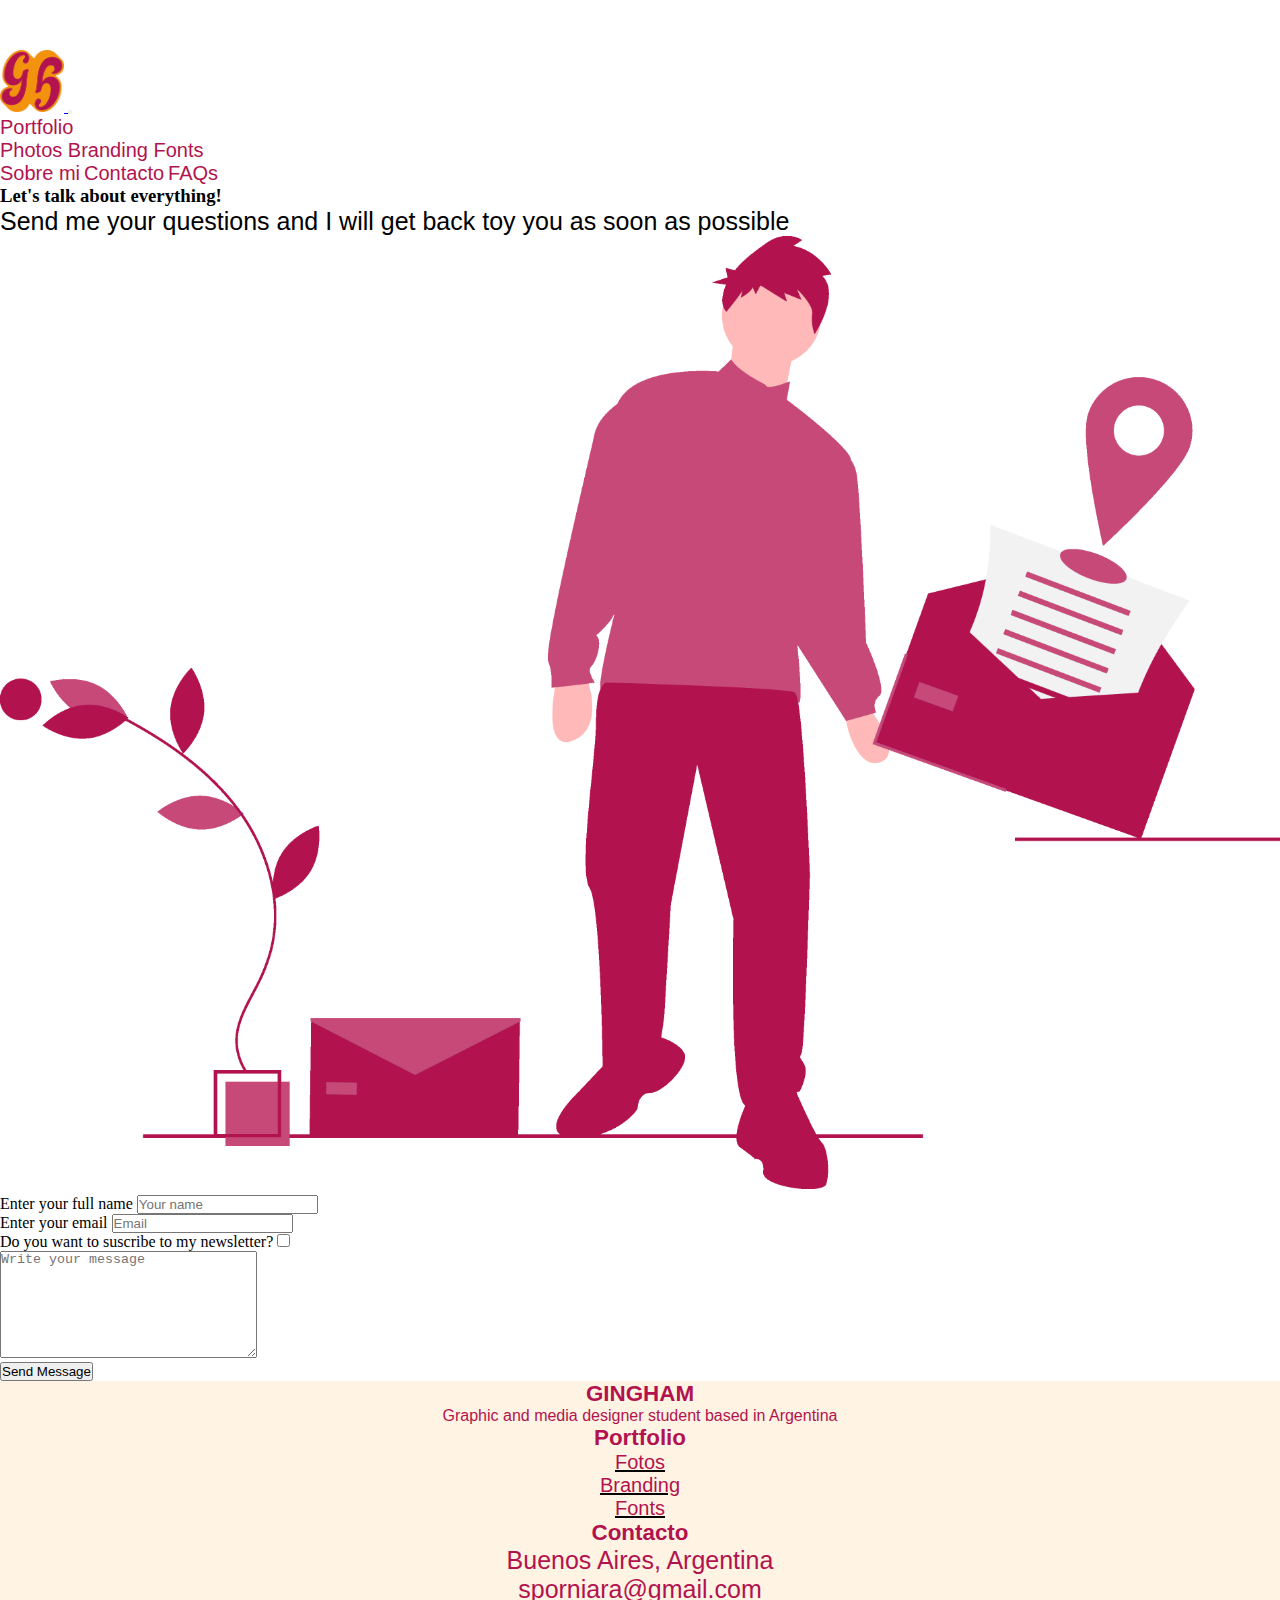
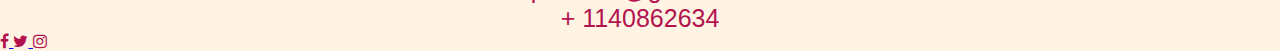
==== commit 5da95661: "agregue BS a contacto" ====
--- a/contacto.html
+++ b/contacto.html
@@ -165,7 +165,6 @@
     integrity="sha384-ka7Sk0Gln4gmtz2MlQnikT1wXgYsOg+OMhuP+IlRH9sENBO0LRn5q+8nbTov4+1p"
     crossorigin="anonymous"></script>
   <script src="js/jquery-3.3.1.min.js"></script>
-  <script src="js/jquery.validate.min.js"></script>
 </body>
 
 <script type="text/javascript">
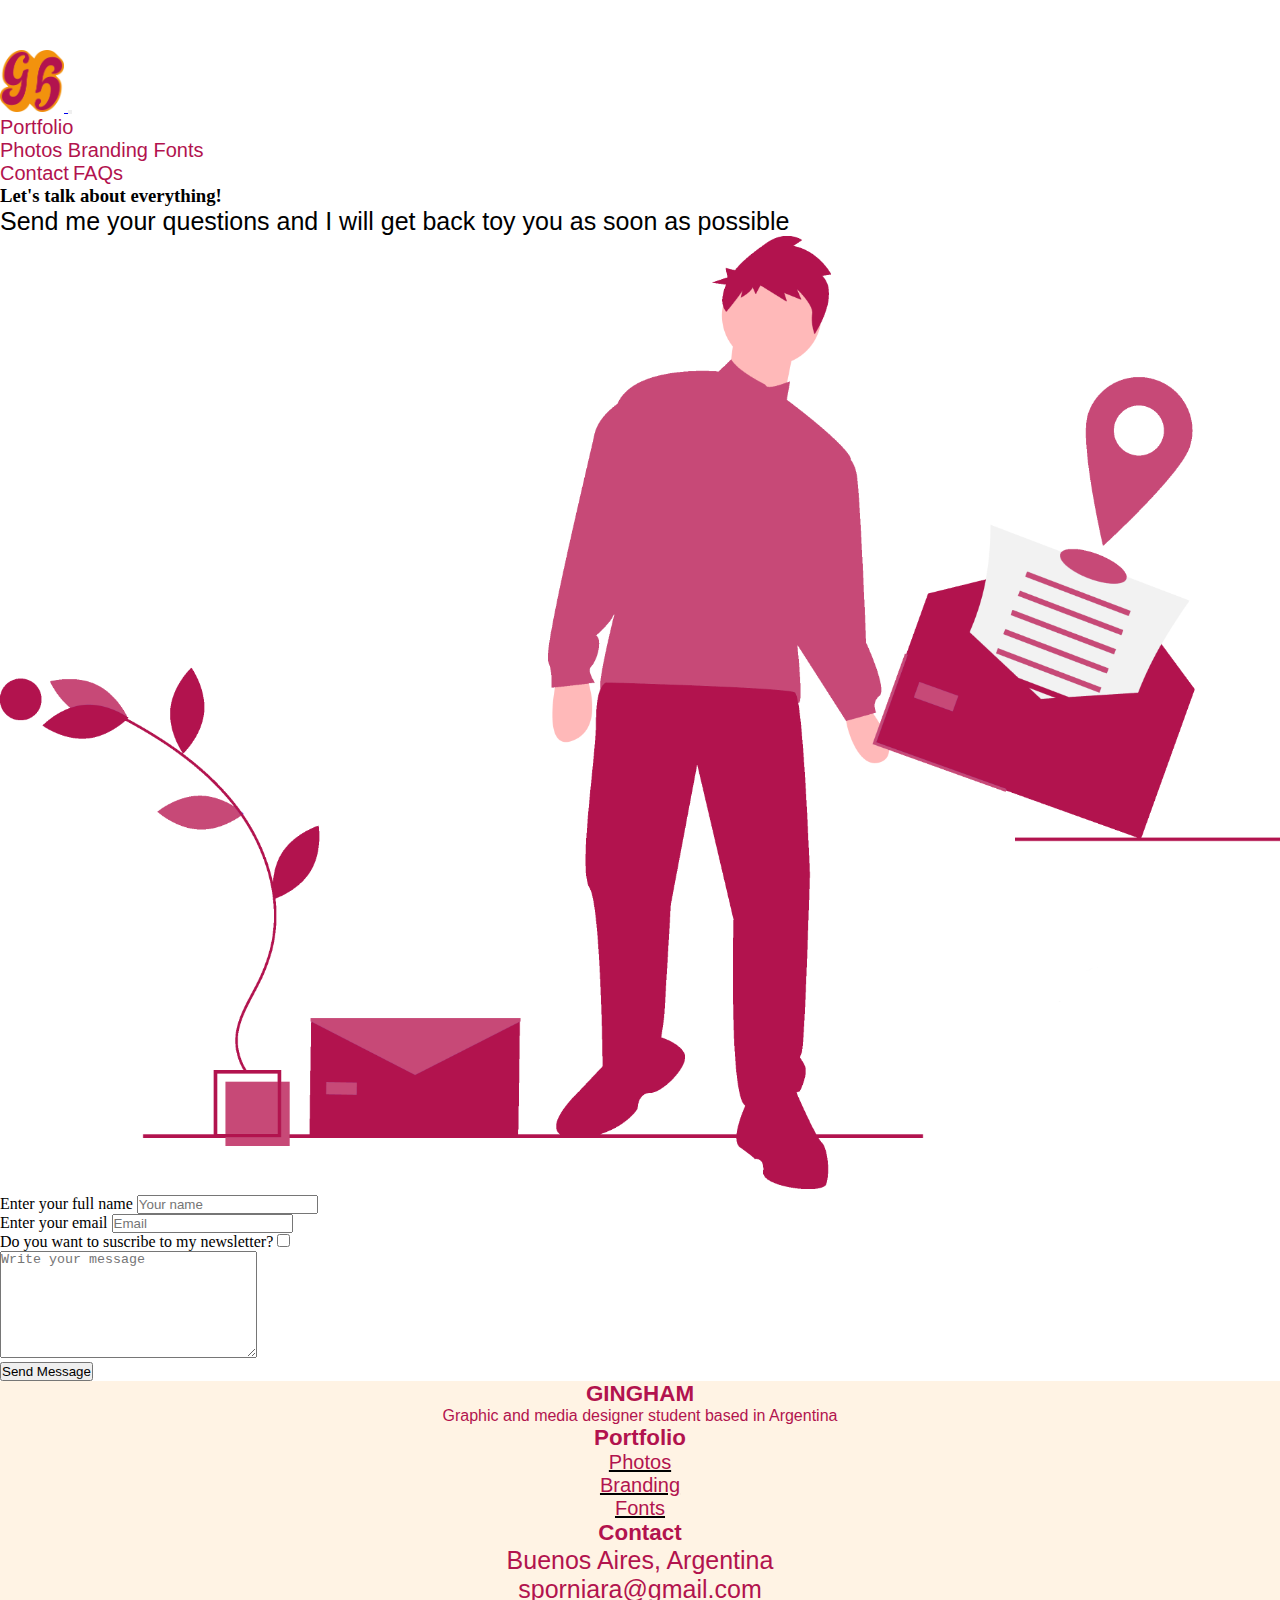
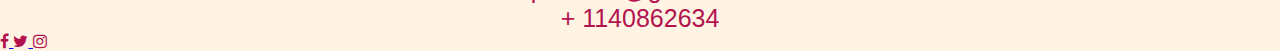
==== commit f6084073: "diseño completo de todos los html" ====
--- a/contacto.html
+++ b/contacto.html
@@ -54,8 +54,7 @@
                 <li><a class="dropdown-item" href="portfolio/fonts.html">Fonts</a></li>
               </ul>
             </li>
-            <li class="nav-item px-2"><a class="link" href="sobremi.html">Sobre mi</a></li>
-            <li class="nav-item px-2"><a class="link" href="contacto.html">Contacto</a></li>
+            <li class="nav-item px-2"><a class="link" href="contacto.html">Contact</a></li>
             <li class="nav-item px-2"><a class="link" href="faq.htm">FAQs</a></li>
           </ul>
         </div>
@@ -129,14 +128,14 @@
           <div class="footer_Section2 col">
             <h1 class="titulos_footer">Portfolio</h1>
             <ul class="footer_listado nav flex-column">
-              <li class="nav-item mb-2"><a href="portfolio/fotos.html" class="link p-0 text-bold">Fotos</a></li>
+              <li class="nav-item mb-2"><a href="portfolio/fotos.html" class="link p-0 text-bold">Photos</a></li>
               <li class="nav-item mb-2"><a href="portfolio/branding.html" class="link p-0 text-bold">Branding</a>
               </li>
               <li class="nav-item mb-2"><a href="portfolio/fonts.html" class="link p-0 text-bold">Fonts</a></li>
             </ul>
           </div>
           <div class="footer_Section3 col-lg-4 col-xs-12">
-            <h1 class="titulos_footer">Contacto</h1>
+            <h1 class="titulos_footer">Contact</h1>
             <ul class="contacto nav flex-column">
               <li class="nav-item mb-2">
                 <p><i class="address"></i> Buenos Aires, Argentina</p>
--- a/scss/estilos-sass.css
+++ b/scss/estilos-sass.css
@@ -143,68 +143,282 @@
   text-decoration: none;
 }
 
-.titleTrabajo {
-  text-align: center;
-  color: indianred;
-}
-
-p {
+.carouselFotos {
+  padding-top: 5%;
+}
+
+.tituloPrj, .tituloChlng, .tituloFecha {
+  font-size: 2.7em;
+  font-weight: 700;
+  letter-spacing: .03em;
+  line-height: 1.7em;
+  font-family: 'Roboto', sans-serif;
   color: b #333333;
-  font-size: 25px;
-  font-family: 'Lucida Sans', 'Lucida Sans Regular', 'Lucida Grande', 'Lucida Sans Unicode', Geneva, Verdana, sans-serif;
-}
-
-table {
-  border: 3px solid;
-  font-family: 'Lucida Sans', 'Lucida Sans Regular', 'Lucida Grande', 'Lucida Sans Unicode', Geneva, Verdana, sans-serif;
-}
-
-table tr {
-  border: 1px solid;
-}
-
-table tr th {
-  background-color: white;
-  border: 1px solid;
-}
-
-.sobremi h2 {
+  padding-left: 10%;
+}
+
+.tituloChlng {
+  font-size: 2.7em;
+  font-weight: 700;
+  letter-spacing: .03em;
+  line-height: 1.7em;
+  font-family: 'Roboto', sans-serif;
   color: b #333333;
-  list-style: none;
-  display: inline;
-  text-align: justify;
-  font-family: 'Lucida Sans', 'Lucida Sans Regular', 'Lucida Grande', 'Lucida Sans Unicode', Geneva, Verdana, sans-serif;
-  font-size: 20px;
-}
-
-.sobremi_fotoMia {
-  width: 200%;
-  float: left;
-}
-
-.sobremi_textoDesc {
-  width: 60%;
-  text-align: inherit;
-  float: right;
-}
-
-.sobremi_textoSecu {
-  font-family: 'Lucida Sans', 'Lucida Sans Regular', 'Lucida Grande', 'Lucida Sans Unicode', Geneva, Verdana, sans-serif;
-  font-size: 20px;
-  text-align: center;
-}
-
-.trabajos_row {
+  padding-left: 45%;
+}
+
+.fechaPrj {
+  font-size: 1.3em;
+  line-height: 1.8em;
+  padding: 3%;
+  letter-spacing: .04em;
+  font-family: 'Roboto', sans-serif;
+  font-weight: 300;
+  color: #545454;
+  padding-left: 20%;
+}
+
+.txtChlng {
+  font-size: 1.3em;
+  line-height: 1.8em;
+  padding: 3%;
+  letter-spacing: .04em;
+  font-family: 'Roboto', sans-serif;
+  font-weight: 300;
+  color: #545454;
+  padding-right: 20%;
+}
+
+.descPrj {
+  font-size: 1.3em;
+  line-height: 1.8em;
+  padding: 15%;
+  letter-spacing: .04em;
+  font-family: 'Roboto', sans-serif;
+  font-weight: 300;
+  color: #545454;
+}
+
+.img-lg-col2 {
+  border-radius: 0px;
+  max-width: 100%;
+  height: auto;
+  -webkit-transition: all .5s ease;
+  transition: all .5s ease;
   display: -webkit-box;
   display: -ms-flexbox;
   display: flex;
-}
-
-.trabajos_column {
-  -webkit-box-flex: 25%;
-      -ms-flex: 25%;
-          flex: 25%;
-  padding: 3px;
+  position: relative;
+  padding-right: 2%;
+  -webkit-animation: animatebottom 3s;
+          animation: animatebottom 3s;
+  right: 12%;
+}
+
+.lg-col-bg2 {
+  background: transparent;
+  text-align: left;
+  margin-bottom: 2em;
+  margin-top: 2em;
+}
+
+.lg-col-bg {
+  background: transparent;
+  text-align: left;
+  margin-bottom: 2em;
+  margin-top: 2em;
+}
+
+.carousel-inner {
+  position: relative;
+  overflow: hidden;
+  width: 100%;
+  -webkit-animation: animatebottom 3s;
+          animation: animatebottom 3s;
+}
+
+.row_tomas {
+  position: relative;
+  padding: 2px;
+  display: -webkit-box;
+  display: -ms-flexbox;
+  display: flex;
+}
+
+.img_tomas {
+  display: -webkit-box;
+  display: -ms-flexbox;
+  display: flex;
+  -ms-flex-pack: distribute;
+      justify-content: space-around;
+  width: 25%;
+  height: 25%;
+  margin-left: auto;
+  margin-right: auto;
+}
+
+.boton {
+  padding-top: 40px;
+}
+
+.btn-allprojects {
+  color: #b2134e;
+  background-color: transparent;
+  border: 1px solid #b2134e;
+  padding: 8px 18px;
+  font-size: 1em;
+  display: inline;
+  margin-left: 44%;
+  margin-right: 50%;
+  margin-bottom: 5px;
+  letter-spacing: .07em;
+  text-align: center;
+  font-weight: 400;
+  font-family: 'Roboto', sans-serif;
+  -ms-touch-action: manipulation;
+  touch-action: manipulation;
+  cursor: pointer;
+  white-space: nowrap;
+  line-height: 1.8em;
+  border-radius: 0px;
+  -webkit-user-select: none;
+  -moz-user-select: none;
+  -ms-user-select: none;
+  user-select: none;
+  -webkit-transition: all .5s ease;
+  transition: all .5s ease;
+}
+
+.btn-allprojects:hover {
+  background-color: #f39200;
+  color: #fff;
+  border: 1px solid #f39200;
+  text-decoration: none;
+}
+
+.img-prjct-wrk {
+  border-radius: 0px;
+  max-width: 100%;
+  height: auto;
+  -webkit-transition: all .5s ease;
+  transition: all .5s ease;
+  display: table;
+  position: relative;
+  padding-left: 2%;
+  padding-right: 2%;
+  -webkit-animation: animatebottom 3s;
+          animation: animatebottom 3s;
+}
+
+.img-prjct-wrk:hover {
+  cursor: pointer;
+  opacity: .7;
+  -webkit-transform: scale(0.92);
+  transform: scale(0.92);
+}
+
+.prjct-wrt-right-wrk {
+  position: absolute;
+  right: 3%;
+  top: 12%;
+  font-size: 2.6em;
+  color: #161616;
+  font-weight: 700;
+  max-width: 100%;
+}
+
+.prjct-wrt-left-wrk {
+  position: absolute;
+  left: 3%;
+  top: 12%;
+  font-size: 2.6em;
+  color: #161616;
+  font-weight: 700;
+  max-width: 100%;
+}
+
+.col-md-6, .col-xs-12, .col-md-12 {
+  position: relative;
+  min-height: 1px;
+  padding-left: 0px;
+  padding-right: 0px;
+}
+
+.shw-cs2, .shw-cs4, .shw-cs {
+  text-align: center;
+  padding: 2px;
+}
+
+@-webkit-keyframes animatebottom {
+  from {
+    bottom: -300px;
+    opacity: 0;
+  }
+  to {
+    bottom: 0;
+    opacity: 1;
+  }
+}
+
+@keyframes animatebottom {
+  from {
+    bottom: -300px;
+    opacity: 0;
+  }
+  to {
+    bottom: 0;
+    opacity: 1;
+  }
+}
+
+.fade-anime-top {
+  position: relative;
+  -webkit-animation: animatetop 3s;
+          animation: animatetop 3s;
+  max-width: 100%;
+  text-align: center;
+  padding-bottom: 5px;
+  color: #b2134e;
+}
+
+@-webkit-keyframes animatetop {
+  from {
+    top: -300px;
+    opacity: 0;
+  }
+  to {
+    top: 0;
+    opacity: 1;
+  }
+}
+
+@keyframes animatetop {
+  from {
+    top: -300px;
+    opacity: 0;
+  }
+  to {
+    top: 0;
+    opacity: 1;
+  }
+}
+
+.section-title h2 {
+  padding-left: 46%;
+  color: indianred;
+  padding-top: 2%;
+}
+
+.descripcionmia {
+  padding-top: 5%;
+}
+
+.cita {
+  padding-top: 5%;
+}
+
+.carrera {
+  padding-top: 5%;
 }
 
 section ul li {
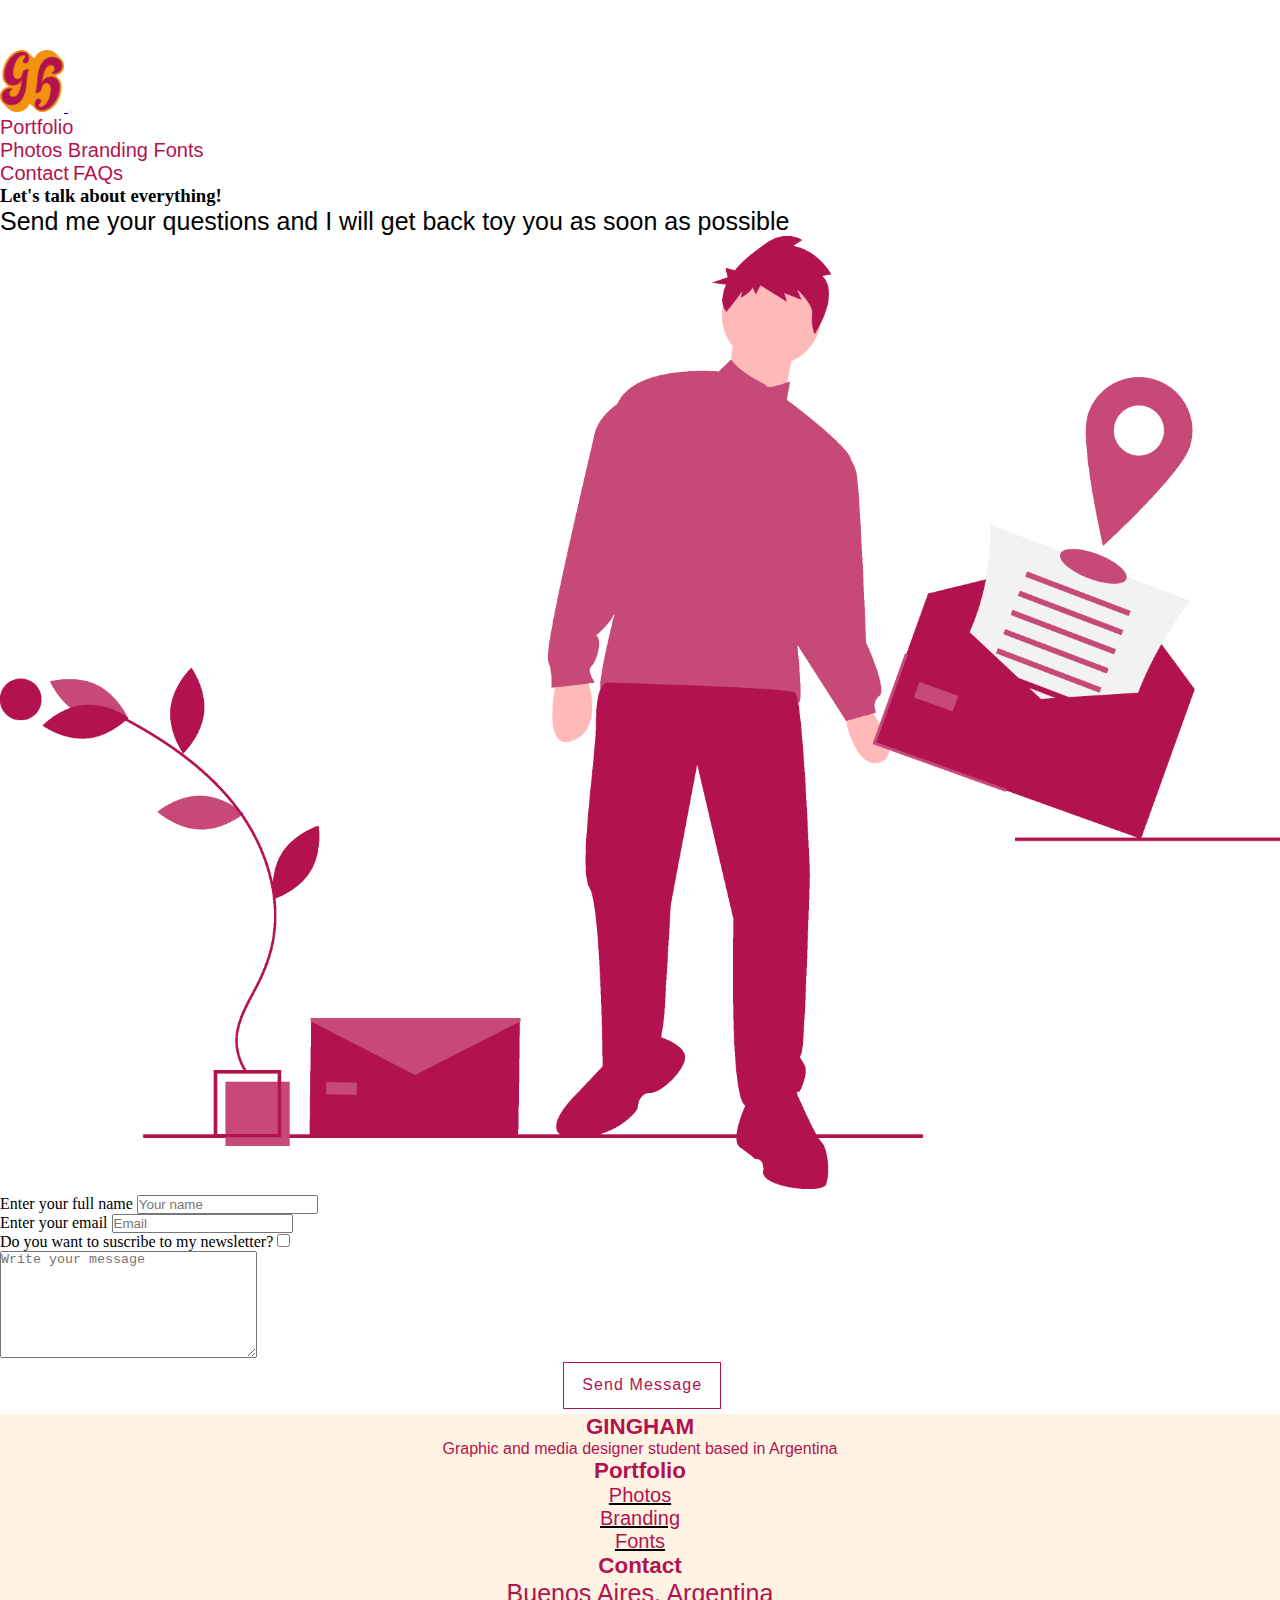
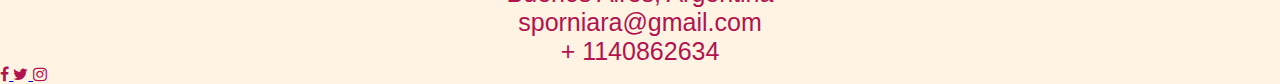
==== commit 487a869d: "ultimos cambios al proyecto" ====
--- a/contacto.html
+++ b/contacto.html
@@ -55,7 +55,7 @@
               </ul>
             </li>
             <li class="nav-item px-2"><a class="link" href="contacto.html">Contact</a></li>
-            <li class="nav-item px-2"><a class="link" href="faq.htm">FAQs</a></li>
+            <li class="nav-item px-2"><a class="link" href="faq.html">FAQs</a></li>
           </ul>
         </div>
       </div>
@@ -74,7 +74,7 @@
                 <div class="col-md-6">
                   <h3 class="heading mb-4 justify-content-center">Let's talk about everything!</h3>
                   <p>Send me your questions and I will get back toy you as soon as possible</p>
-                  <p><img src="assets/gallery/undraw-contact.png" alt="Image" class="img-fluid"></p>
+                  <p><img src="assets/gallery/undraw-contact.png" alt="Image" class="design"></p>
                 </div>
                 <div class="col-md-6">
                   <form class="mb-5" method="post" id="formulario" name="contactForm">
@@ -102,7 +102,7 @@
                     </div>
                     <div class="row">
                       <div class="col-12">
-                        <input type="submit" id="enviar" value="Send Message" class="btnEnviar rounded-0 py-2 px-4">
+                        <input type="submit" id="enviar" value="Send Message" class="btn-allprojects mt-3">
                         <span class="submitting"></span>
                       </div>
                     </div>
--- a/scss/estilos-sass.css
+++ b/scss/estilos-sass.css
@@ -57,8 +57,8 @@
       grid-template-columns: 20% 60% 20%;
   -ms-grid-rows: (auto)[3];
       grid-template-rows: repeat(3, auto);
-      grid-template-areas: "navBar navBar navBar" - "header header header" +      grid-template-areas: "navBar navBar navBar" 
+ "header header header" 
  "title_Footer title_Footer title_Footer";
 }
 
@@ -70,8 +70,8 @@
       grid-template-columns: 20% 60% 20%;
   -ms-grid-rows: (auto)[3];
       grid-template-rows: repeat(3, auto);
-      grid-template-areas: "navBar navBar navBar" - "header header header" +      grid-template-areas: "navBar navBar navBar" 
+ "header header header" 
  "title_Footer title_Footer title_Footer";
 }
 
@@ -269,7 +269,6 @@
   font-size: 1em;
   display: inline;
   margin-left: 44%;
-  margin-right: 50%;
   margin-bottom: 5px;
   letter-spacing: .07em;
   text-align: center;
@@ -575,4 +574,13 @@
   padding-left: 12px;
   padding-right: 12px;
 }
+
+.card-link {
+  color: #b2134e;
+  -webkit-text-stroke: thin;
+}
+
+.card-header {
+  background-color: #fff3e4;
+}
 /*# sourceMappingURL=estilos-sass.css.map */